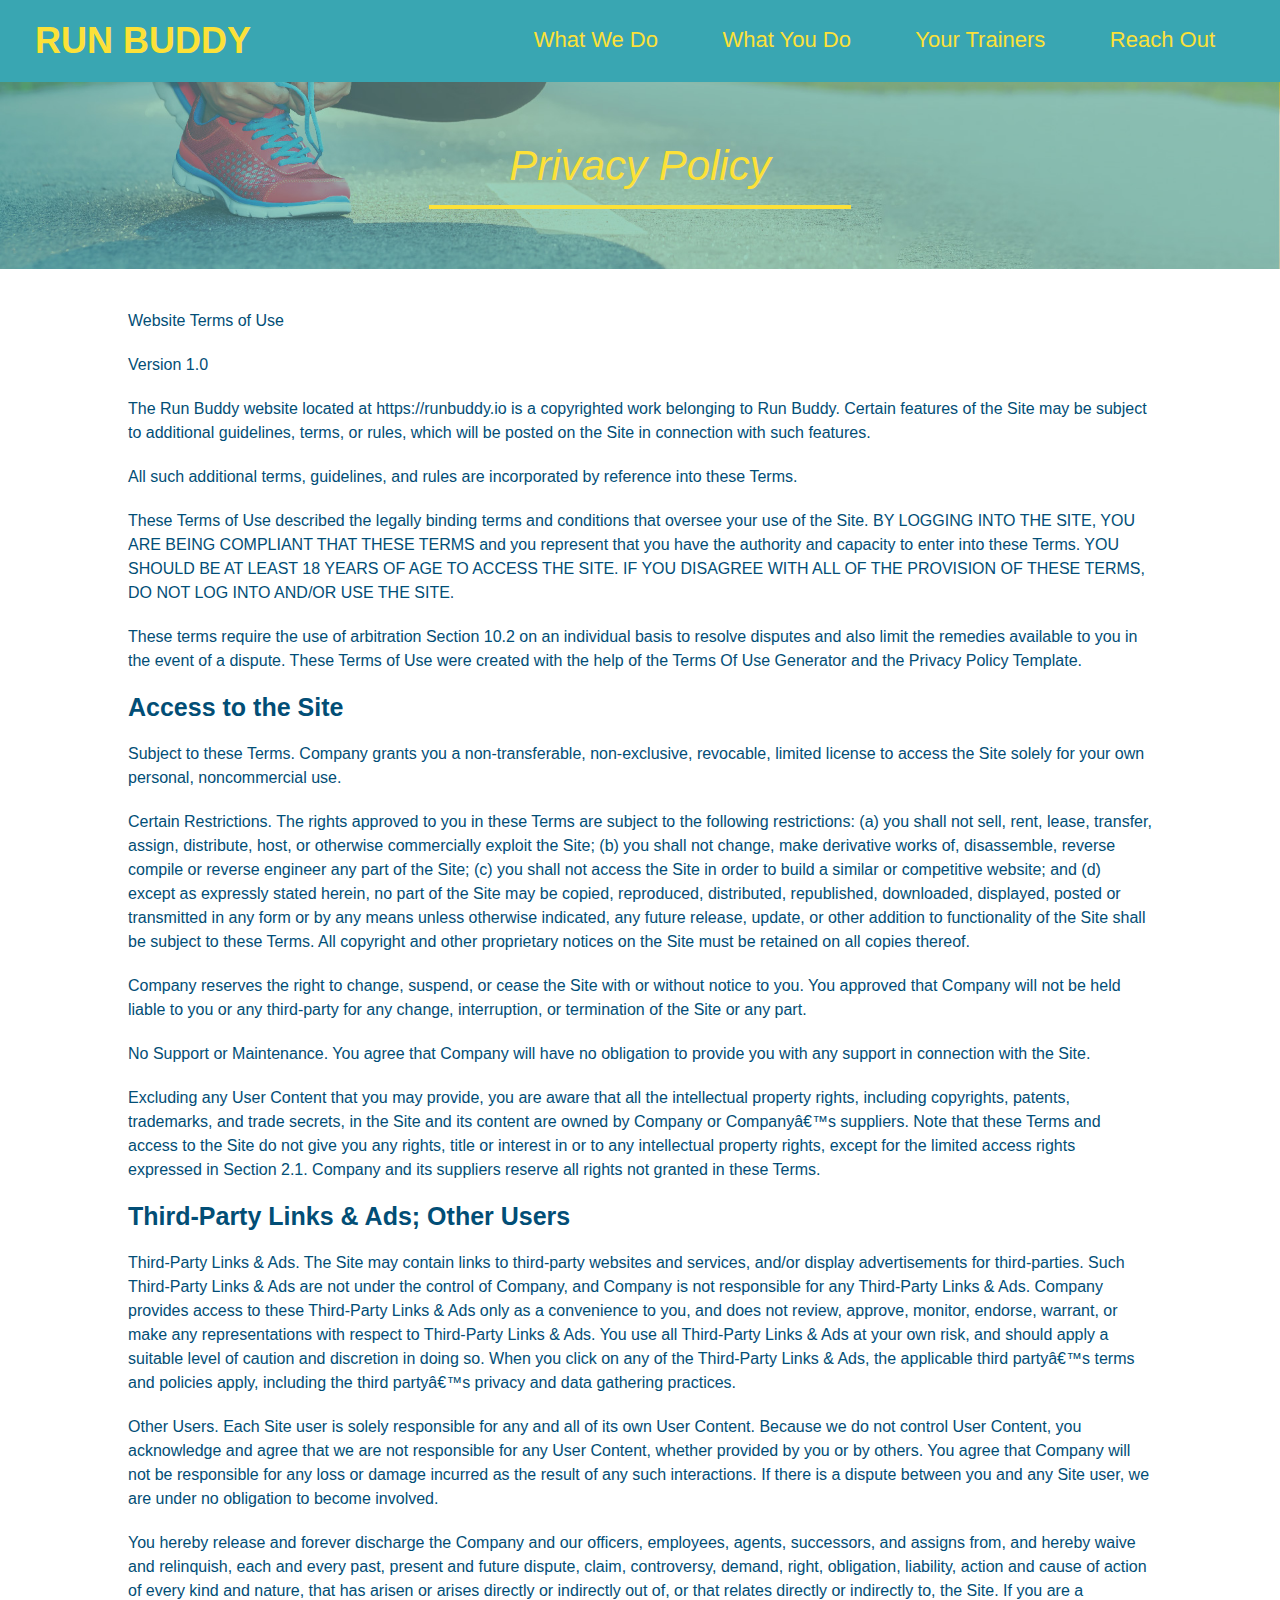
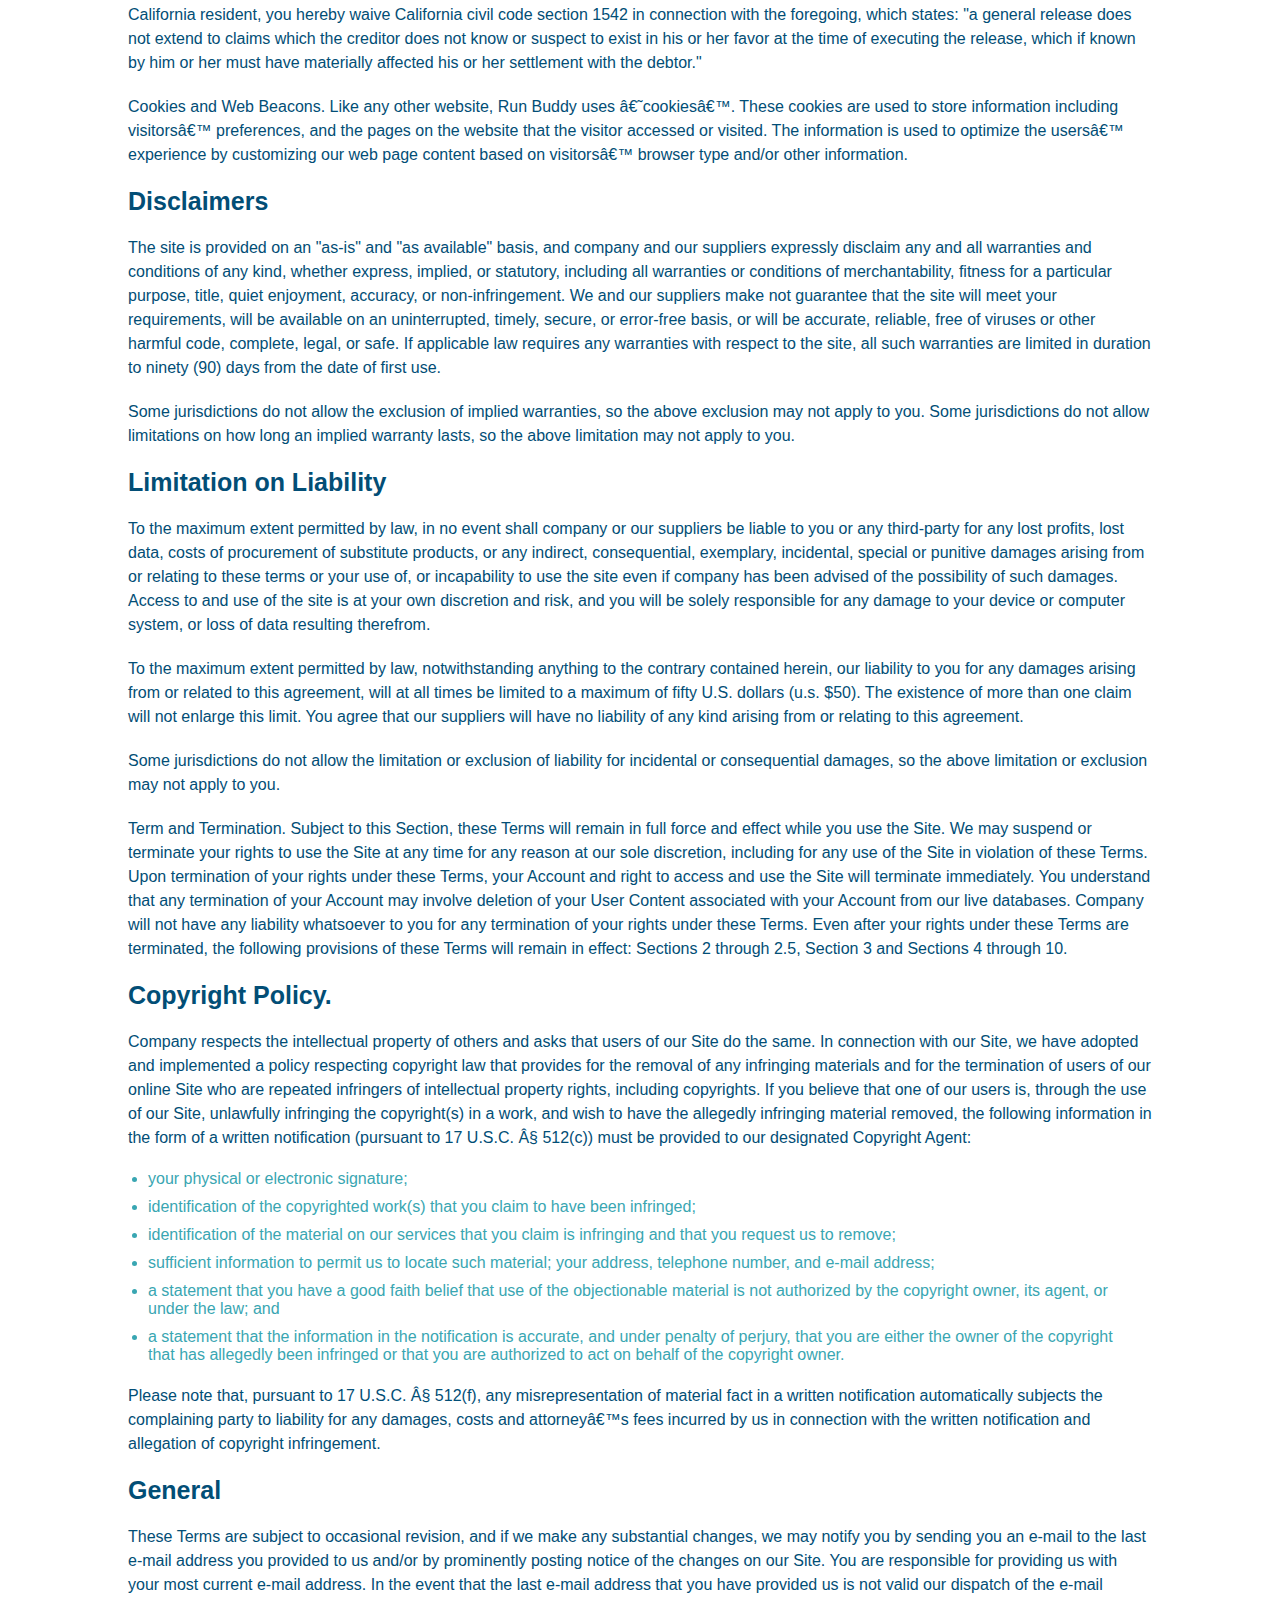
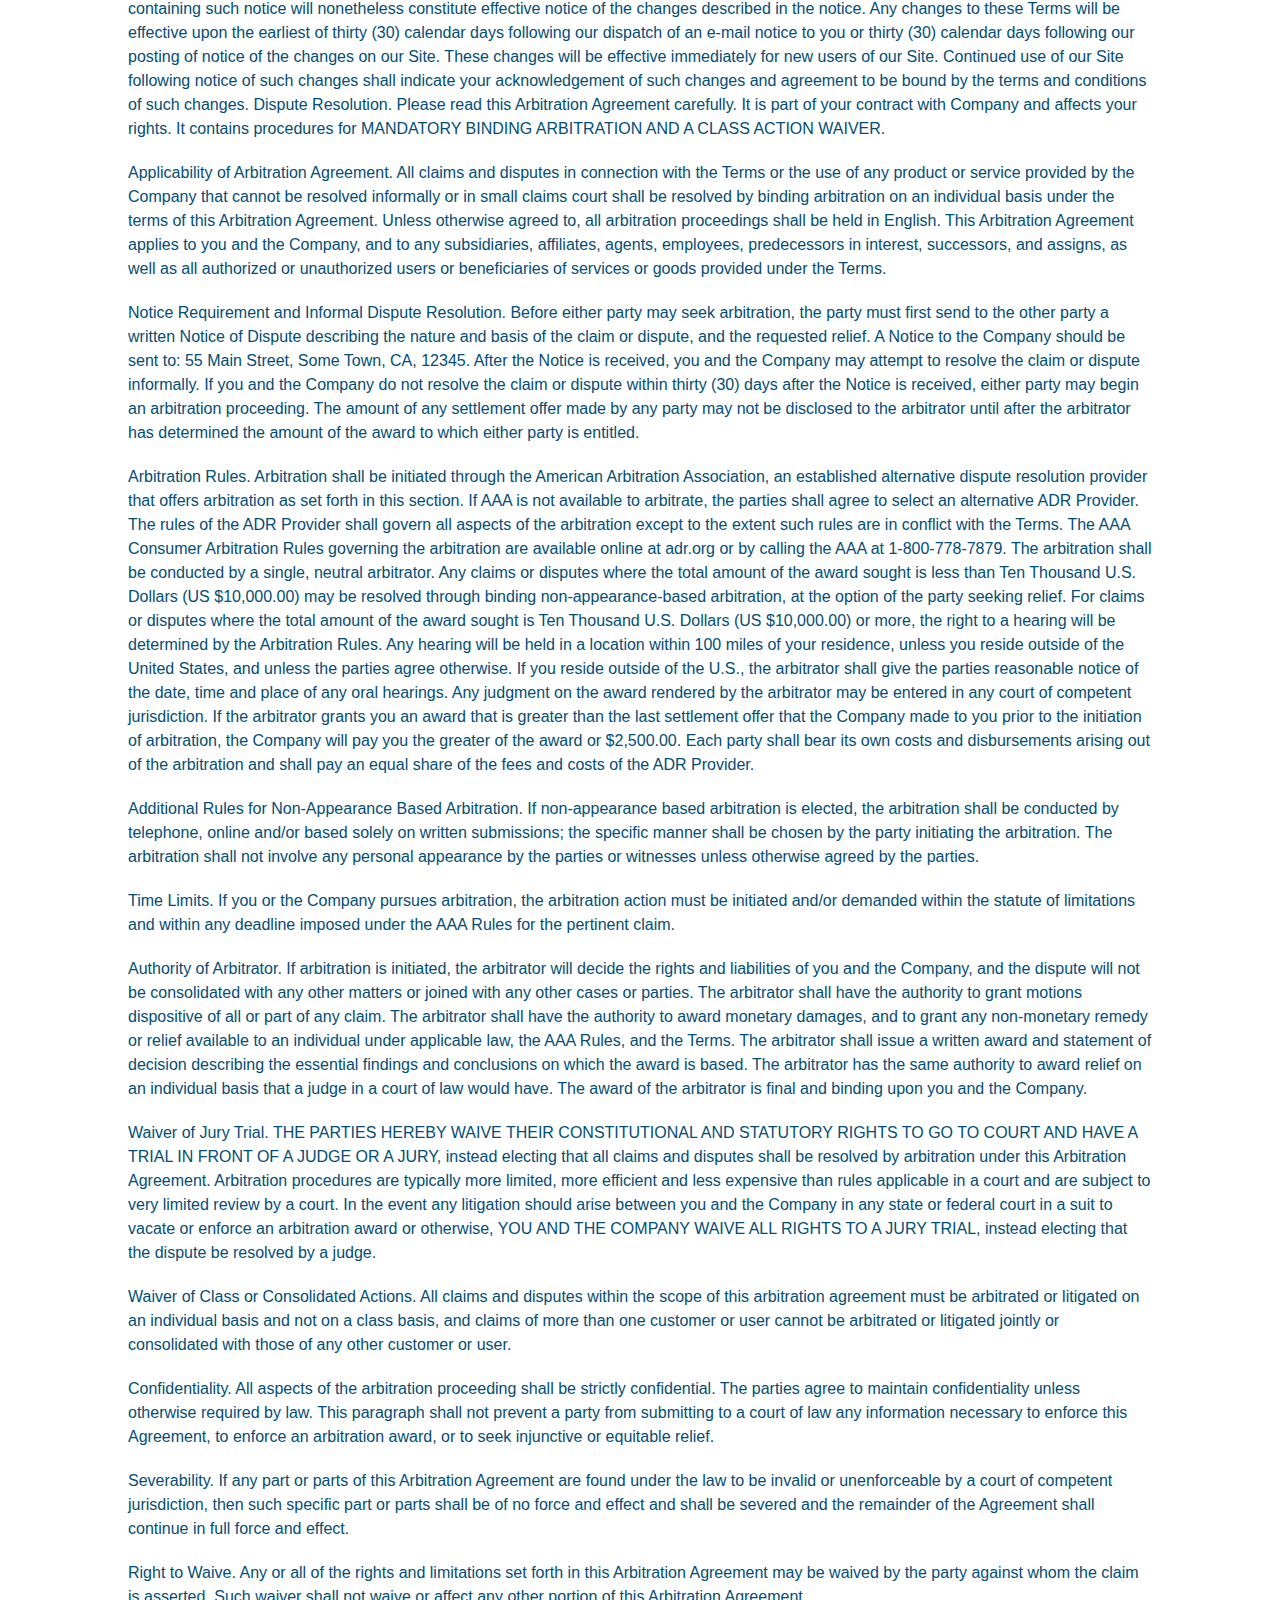
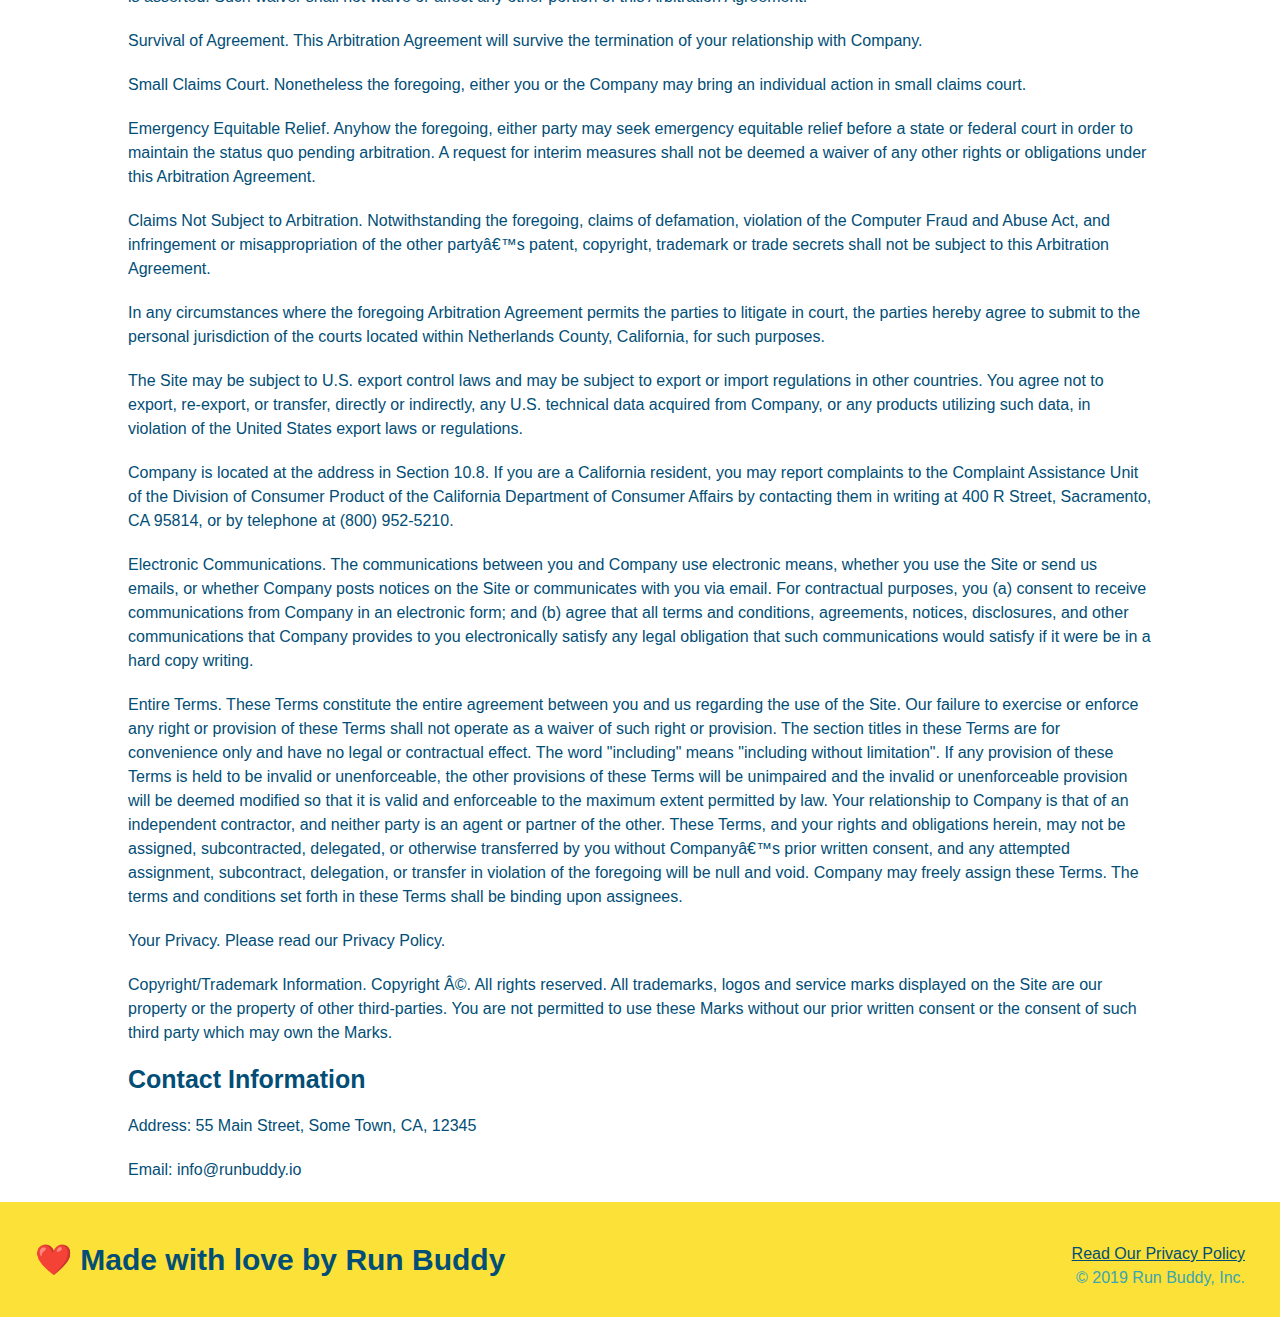
==== privacy-policy.html @ a07856a9 "brought in all run buddy files" ====
<!DOCTYPE html>
<html lang="en">
    <head>
        <meta charset="UTF-8" />
        <title>Privacy Policy - Run Buddy</title>
        <link rel="stylesheet" href="./assets/css/style.css" />
        <link rel="stylesheet" href="./assets/css/secondary-styles.css" />
    </head>
    <body>
        <header>
            <h1 style="color: blue; 
                 font size: 100px;">
                <a href="/">RUN BUDDY</a>
            </h1>
            <nav>
            <!-- Unordered list element -->
                <ul>
                    <!-- List item element -->
                    <li>
                        <!-- Anchor element -->
                        <a href="./index.html#what-we-do">What We Do</a>
                    </li>
                    <li>
                        <a href="./index.html#what-you-do">What You Do</a>
                    </li>
                    <li>
                        <a href="./index.html#your-trainers">Your Trainers</a>
                    </li>
                    <li>
                        <a href="./index.html#reach-out">Reach Out</a>
                    </li>
                </ul>
            </nav>
        </header>
        <section class="hero">
            <h2 class="page-title">
                Privacy Policy
            </h2>
        </section>
        <article class="secondary-content">
            <p>
                Website Terms of Use
              </p>
        
              <p>
                Version 1.0
              </p>
        
              <p>
                The Run Buddy website located at https://runbuddy.io is a copyrighted work belonging to Run Buddy. Certain
                features of the Site may be subject to additional guidelines, terms, or rules, which will be posted on the Site
                in connection with such features.
              </p>
        
              <p>
                All such additional terms, guidelines, and rules are incorporated by reference into these Terms.
              </p>
        
              <p>
                These Terms of Use described the legally binding terms and conditions that oversee your use of the Site. BY
                LOGGING INTO THE SITE, YOU ARE BEING COMPLIANT THAT THESE TERMS and you represent that you have the authority
                and capacity to enter into these Terms. YOU SHOULD BE AT LEAST 18 YEARS OF AGE TO ACCESS THE SITE. IF YOU
                DISAGREE WITH ALL OF THE PROVISION OF THESE TERMS, DO NOT LOG INTO AND/OR USE THE SITE.
              </p>
        
              <p>
                These terms require the use of arbitration Section 10.2 on an individual basis to resolve disputes and also
                limit the remedies available to you in the event of a dispute. These Terms of Use were created with the help of
                the Terms Of Use Generator and the Privacy Policy Template.
              </p>
        
              <h3>
                Access to the Site
              </h3>
        
              <p>
                Subject to these Terms. Company grants you a non-transferable, non-exclusive, revocable, limited license to
                access the Site solely for your own personal, noncommercial use.
              </p>
        
              <p>
                Certain Restrictions. The rights approved to you in these Terms are subject to the following restrictions: (a)
                you shall not sell, rent, lease, transfer, assign, distribute, host, or otherwise commercially exploit the Site;
                (b) you shall not change, make derivative works of, disassemble, reverse compile or reverse engineer any part of
                the Site; (c) you shall not access the Site in order to build a similar or competitive website; and (d) except
                as expressly stated herein, no part of the Site may be copied, reproduced, distributed, republished, downloaded,
                displayed, posted or transmitted in any form or by any means unless otherwise indicated, any future release,
                update, or other addition to functionality of the Site shall be subject to these Terms. All copyright and other
                proprietary notices on the Site must be retained on all copies thereof.
              </p>
        
              <p>
                Company reserves the right to change, suspend, or cease the Site with or without notice to you. You approved
                that Company will not be held liable to you or any third-party for any change, interruption, or termination of
                the Site or any part.
              </p>
        
              <p>
                No Support or Maintenance. You agree that Company will have no obligation to provide you with any support in
                connection with the Site.
              </p>
        
              <p>
                Excluding any User Content that you may provide, you are aware that all the intellectual property rights,
                including copyrights, patents, trademarks, and trade secrets, in the Site and its content are owned by Company
                or Companyâ€™s suppliers. Note that these Terms and access to the Site do not give you any rights, title or
                interest in or to any intellectual property rights, except for the limited access rights expressed in Section
                2.1. Company and its suppliers reserve all rights not granted in these Terms.
              </p>
        
              <h3>
                Third-Party Links & Ads; Other Users
              </h3>
        
              <p>
                Third-Party Links & Ads. The Site may contain links to third-party websites and services, and/or display
                advertisements for third-parties. Such Third-Party Links & Ads are not under the control of Company, and Company
                is not responsible for any Third-Party Links & Ads. Company provides access to these Third-Party Links & Ads
                only as a convenience to you, and does not review, approve, monitor, endorse, warrant, or make any
                representations with respect to Third-Party Links & Ads. You use all Third-Party Links & Ads at your own risk,
                and should apply a suitable level of caution and discretion in doing so. When you click on any of the
                Third-Party Links & Ads, the applicable third partyâ€™s terms and policies apply, including the third partyâ€™s
                privacy and data gathering practices.
              </p>
        
              <p>
                Other Users. Each Site user is solely responsible for any and all of its own User Content. Because we do not
                control User Content, you acknowledge and agree that we are not responsible for any User Content, whether
                provided by you or by others. You agree that Company will not be responsible for any loss or damage incurred as
                the result of any such interactions. If there is a dispute between you and any Site user, we are under no
                obligation to become involved.
              </p>
        
              <p>
                You hereby release and forever discharge the Company and our officers, employees, agents, successors, and
                assigns from, and hereby waive and relinquish, each and every past, present and future dispute, claim,
                controversy, demand, right, obligation, liability, action and cause of action of every kind and nature, that has
                arisen or arises directly or indirectly out of, or that relates directly or indirectly to, the Site. If you are
                a California resident, you hereby waive California civil code section 1542 in connection with the foregoing,
                which states: "a general release does not extend to claims which the creditor does not know or suspect to exist
                in his or her favor at the time of executing the release, which if known by him or her must have materially
                affected his or her settlement with the debtor."
              </p>
        
              <p>
                Cookies and Web Beacons. Like any other website, Run Buddy uses â€˜cookiesâ€™. These cookies are used to store
                information including visitorsâ€™ preferences, and the pages on the website that the visitor accessed or visited.
                The information is used to optimize the usersâ€™ experience by customizing our web page content based on visitorsâ€™
                browser type and/or other information.
              </p>
        
              <h3>
                Disclaimers
              </h3>
        
              <p>
                The site is provided on an "as-is" and "as available" basis, and company and our suppliers expressly disclaim
                any and all warranties and conditions of any kind, whether express, implied, or statutory, including all
                warranties or conditions of merchantability, fitness for a particular purpose, title, quiet enjoyment, accuracy,
                or non-infringement. We and our suppliers make not guarantee that the site will meet your requirements, will be
                available on an uninterrupted, timely, secure, or error-free basis, or will be accurate, reliable, free of
                viruses or other harmful code, complete, legal, or safe. If applicable law requires any warranties with respect
                to the site, all such warranties are limited in duration to ninety (90) days from the date of first use.
              </p>
        
              <p>
                Some jurisdictions do not allow the exclusion of implied warranties, so the above exclusion may not apply to
                you. Some jurisdictions do not allow limitations on how long an implied warranty lasts, so the above limitation
                may not apply to you.
              </p>
        
              <h3>
                Limitation on Liability
              </h3>
        
              <p>
                To the maximum extent permitted by law, in no event shall company or our suppliers be liable to you or any
                third-party for any lost profits, lost data, costs of procurement of substitute products, or any indirect,
                consequential, exemplary, incidental, special or punitive damages arising from or relating to these terms or
                your use of, or incapability to use the site even if company has been advised of the possibility of such
                damages. Access to and use of the site is at your own discretion and risk, and you will be solely responsible
                for any damage to your device or computer system, or loss of data resulting therefrom.
              </p>
        
              <p>
                To the maximum extent permitted by law, notwithstanding anything to the contrary contained herein, our liability
                to you for any damages arising from or related to this agreement, will at all times be limited to a maximum of
                fifty U.S. dollars (u.s. $50). The existence of more than one claim will not enlarge this limit. You agree that
                our suppliers will have no liability of any kind arising from or relating to this agreement.
              </p>
        
              <p>
                Some jurisdictions do not allow the limitation or exclusion of liability for incidental or consequential
                damages, so the above limitation or exclusion may not apply to you.
              </p>
        
              <p>
                Term and Termination. Subject to this Section, these Terms will remain in full force and effect while you use
                the Site. We may suspend or terminate your rights to use the Site at any time for any reason at our sole
                discretion, including for any use of the Site in violation of these Terms. Upon termination of your rights under
                these Terms, your Account and right to access and use the Site will terminate immediately. You understand that
                any termination of your Account may involve deletion of your User Content associated with your Account from our
                live databases. Company will not have any liability whatsoever to you for any termination of your rights under
                these Terms. Even after your rights under these Terms are terminated, the following provisions of these Terms
                will remain in effect: Sections 2 through 2.5, Section 3 and Sections 4 through 10.
              </p>
        
              <h3>
                Copyright Policy.
              </h3>
        
              <p>
                Company respects the intellectual property of others and asks that users of our Site do the same. In connection
                with our Site, we have adopted and implemented a policy respecting copyright law that provides for the removal
                of any infringing materials and for the termination of users of our online Site who are repeated infringers of
                intellectual property rights, including copyrights. If you believe that one of our users is, through the use of
                our Site, unlawfully infringing the copyright(s) in a work, and wish to have the allegedly infringing material
                removed, the following information in the form of a written notification (pursuant to 17 U.S.C. Â§ 512(c)) must
                be provided to our designated Copyright Agent:
              </p>
        
              <ul>
                <li>
                  your physical or electronic signature;
                </li>
                <li>
                  identification of the copyrighted work(s) that you claim to have been infringed;
                </li>
                <li>
                  identification of the material on our services that you claim is infringing and that you request us to remove;
                </li>
                <li>
                  sufficient information to permit us to locate such material; your address, telephone number, and e-mail
                  address;
                </li>
                <li>
                  a statement that you have a good faith belief that use of the objectionable material is not authorized by the
                  copyright owner, its agent, or under the law; and
                </li>
                <li>
                  a statement that the information in the notification is accurate, and under penalty of perjury, that you are
                  either the owner of the copyright that has allegedly been infringed or that you are authorized to act on
                  behalf of the copyright owner.
                </li>
              </ul>
        
              <p>
                Please note that, pursuant to 17 U.S.C. Â§ 512(f), any misrepresentation of material fact in a written
                notification automatically subjects the complaining party to liability for any damages, costs and attorneyâ€™s
                fees incurred by us in connection with the written notification and allegation of copyright infringement.
              </p>
        
              <h3>
                General
              </h3>
        
              <p>
                These Terms are subject to occasional revision, and if we make any substantial changes, we may notify you by
                sending you an e-mail to the last e-mail address you provided to us and/or by prominently posting notice of the
                changes on our Site. You are responsible for providing us with your most current e-mail address. In the event
                that the last e-mail address that you have provided us is not valid our dispatch of the e-mail containing such
                notice will nonetheless constitute effective notice of the changes described in the notice. Any changes to these
                Terms will be effective upon the earliest of thirty (30) calendar days following our dispatch of an e-mail
                notice to you or thirty (30) calendar days following our posting of notice of the changes on our Site. These
                changes will be effective immediately for new users of our Site. Continued use of our Site following notice of
                such changes shall indicate your acknowledgement of such changes and agreement to be bound by the terms and
                conditions of such changes. Dispute Resolution. Please read this Arbitration Agreement carefully. It is part of
                your contract with Company and affects your rights. It contains procedures for MANDATORY BINDING ARBITRATION AND
                A CLASS ACTION WAIVER.
              </p>
        
              <p>
                Applicability of Arbitration Agreement. All claims and disputes in connection with the Terms or the use of any
                product or service provided by the Company that cannot be resolved informally or in small claims court shall be
                resolved by binding arbitration on an individual basis under the terms of this Arbitration Agreement. Unless
                otherwise agreed to, all arbitration proceedings shall be held in English. This Arbitration Agreement applies to
                you and the Company, and to any subsidiaries, affiliates, agents, employees, predecessors in interest,
                successors, and assigns, as well as all authorized or unauthorized users or beneficiaries of services or goods
                provided under the Terms.
              </p>
        
              <p>
                Notice Requirement and Informal Dispute Resolution. Before either party may seek arbitration, the party must
                first send to the other party a written Notice of Dispute describing the nature and basis of the claim or
                dispute, and the requested relief. A Notice to the Company should be sent to: 55 Main Street, Some Town, CA,
                12345. After the Notice is received, you and the Company may attempt to resolve the claim or dispute informally.
                If you and the Company do not resolve the claim or dispute within thirty (30) days after the Notice is received,
                either party may begin an arbitration proceeding. The amount of any settlement offer made by any party may not
                be disclosed to the arbitrator until after the arbitrator has determined the amount of the award to which either
                party is entitled.
              </p>
        
              <p>
                Arbitration Rules. Arbitration shall be initiated through the American Arbitration Association, an established
                alternative dispute resolution provider that offers arbitration as set forth in this section. If AAA is not
                available to arbitrate, the parties shall agree to select an alternative ADR Provider. The rules of the ADR
                Provider shall govern all aspects of the arbitration except to the extent such rules are in conflict with the
                Terms. The AAA Consumer Arbitration Rules governing the arbitration are available online at adr.org or by
                calling the AAA at 1-800-778-7879. The arbitration shall be conducted by a single, neutral arbitrator. Any
                claims or disputes where the total amount of the award sought is less than Ten Thousand U.S. Dollars (US
                $10,000.00) may be resolved through binding non-appearance-based arbitration, at the option of the party seeking
                relief. For claims or disputes where the total amount of the award sought is Ten Thousand U.S. Dollars (US
                $10,000.00) or more, the right to a hearing will be determined by the Arbitration Rules. Any hearing will be
                held in a location within 100 miles of your residence, unless you reside outside of the United States, and
                unless the parties agree otherwise. If you reside outside of the U.S., the arbitrator shall give the parties
                reasonable notice of the date, time and place of any oral hearings. Any judgment on the award rendered by the
                arbitrator may be entered in any court of competent jurisdiction. If the arbitrator grants you an award that is
                greater than the last settlement offer that the Company made to you prior to the initiation of arbitration, the
                Company will pay you the greater of the award or $2,500.00. Each party shall bear its own costs and
                disbursements arising out of the arbitration and shall pay an equal share of the fees and costs of the ADR
                Provider.
              </p>
        
              <p>
                Additional Rules for Non-Appearance Based Arbitration. If non-appearance based arbitration is elected, the
                arbitration shall be conducted by telephone, online and/or based solely on written submissions; the specific
                manner shall be chosen by the party initiating the arbitration. The arbitration shall not involve any personal
                appearance by the parties or witnesses unless otherwise agreed by the parties.
              </p>
        
              <p>
                Time Limits. If you or the Company pursues arbitration, the arbitration action must be initiated and/or demanded
                within the statute of limitations and within any deadline imposed under the AAA Rules for the pertinent claim.
              </p>
        
              <p>
                Authority of Arbitrator. If arbitration is initiated, the arbitrator will decide the rights and liabilities of
                you and the Company, and the dispute will not be consolidated with any other matters or joined with any other
                cases or parties. The arbitrator shall have the authority to grant motions dispositive of all or part of any
                claim. The arbitrator shall have the authority to award monetary damages, and to grant any non-monetary remedy
                or relief available to an individual under applicable law, the AAA Rules, and the Terms. The arbitrator shall
                issue a written award and statement of decision describing the essential findings and conclusions on which the
                award is based. The arbitrator has the same authority to award relief on an individual basis that a judge in a
                court of law would have. The award of the arbitrator is final and binding upon you and the Company.
              </p>
        
              <p>
                Waiver of Jury Trial. THE PARTIES HEREBY WAIVE THEIR CONSTITUTIONAL AND STATUTORY RIGHTS TO GO TO COURT AND HAVE
                A TRIAL IN FRONT OF A JUDGE OR A JURY, instead electing that all claims and disputes shall be resolved by
                arbitration under this Arbitration Agreement. Arbitration procedures are typically more limited, more efficient
                and less expensive than rules applicable in a court and are subject to very limited review by a court. In the
                event any litigation should arise between you and the Company in any state or federal court in a suit to vacate
                or enforce an arbitration award or otherwise, YOU AND THE COMPANY WAIVE ALL RIGHTS TO A JURY TRIAL, instead
                electing that the dispute be resolved by a judge.
              </p>
        
              <p>
                Waiver of Class or Consolidated Actions. All claims and disputes within the scope of this arbitration agreement
                must be arbitrated or litigated on an individual basis and not on a class basis, and claims of more than one
                customer or user cannot be arbitrated or litigated jointly or consolidated with those of any other customer or
                user.
              </p>
        
              <p>
                Confidentiality. All aspects of the arbitration proceeding shall be strictly confidential. The parties agree to
                maintain confidentiality unless otherwise required by law. This paragraph shall not prevent a party from
                submitting to a court of law any information necessary to enforce this Agreement, to enforce an arbitration
                award, or to seek injunctive or equitable relief.
              </p>
        
              <p>
                Severability. If any part or parts of this Arbitration Agreement are found under the law to be invalid or
                unenforceable by a court of competent jurisdiction, then such specific part or parts shall be of no force and
                effect and shall be severed and the remainder of the Agreement shall continue in full force and effect.
              </p>
        
              <p>
                Right to Waive. Any or all of the rights and limitations set forth in this Arbitration Agreement may be waived
                by the party against whom the claim is asserted. Such waiver shall not waive or affect any other portion of this
                Arbitration Agreement.
              </p>
        
              <p>
                Survival of Agreement. This Arbitration Agreement will survive the termination of your relationship with
                Company.
              </p>
        
              <p>
                Small Claims Court. Nonetheless the foregoing, either you or the Company may bring an individual action in small
                claims court.
              </p>
        
              <p>
                Emergency Equitable Relief. Anyhow the foregoing, either party may seek emergency equitable relief before a
                state or federal court in order to maintain the status quo pending arbitration. A request for interim measures
                shall not be deemed a waiver of any other rights or obligations under this Arbitration Agreement.
              </p>
        
              <p>
                Claims Not Subject to Arbitration. Notwithstanding the foregoing, claims of defamation, violation of the
                Computer Fraud and Abuse Act, and infringement or misappropriation of the other partyâ€™s patent, copyright,
                trademark or trade secrets shall not be subject to this Arbitration Agreement.
              </p>
        
              <p>
                In any circumstances where the foregoing Arbitration Agreement permits the parties to litigate in court, the
                parties hereby agree to submit to the personal jurisdiction of the courts located within Netherlands County,
                California, for such purposes.
              </p>
        
              <p>
                The Site may be subject to U.S. export control laws and may be subject to export or import regulations in other
                countries. You agree not to export, re-export, or transfer, directly or indirectly, any U.S. technical data
                acquired from Company, or any products utilizing such data, in violation of the United States export laws or
                regulations.
              </p>
        
              <p>
                Company is located at the address in Section 10.8. If you are a California resident, you may report complaints
                to the Complaint Assistance Unit of the Division of Consumer Product of the California Department of Consumer
                Affairs by contacting them in writing at 400 R Street, Sacramento, CA 95814, or by telephone at (800) 952-5210.
              </p>
        
              <p>
                Electronic Communications. The communications between you and Company use electronic means, whether you use the
                Site or send us emails, or whether Company posts notices on the Site or communicates with you via email. For
                contractual purposes, you (a) consent to receive communications from Company in an electronic form; and (b)
                agree that all terms and conditions, agreements, notices, disclosures, and other communications that Company
                provides to you electronically satisfy any legal obligation that such communications would satisfy if it were be
                in a hard copy writing.
              </p>
        
              <p>
                Entire Terms. These Terms constitute the entire agreement between you and us regarding the use of the Site. Our
                failure to exercise or enforce any right or provision of these Terms shall not operate as a waiver of such right
                or provision. The section titles in these Terms are for convenience only and have no legal or contractual
                effect. The word "including" means "including without limitation". If any provision of these Terms is held to be
                invalid or unenforceable, the other provisions of these Terms will be unimpaired and the invalid or
                unenforceable provision will be deemed modified so that it is valid and enforceable to the maximum extent
                permitted by law. Your relationship to Company is that of an independent contractor, and neither party is an
                agent or partner of the other. These Terms, and your rights and obligations herein, may not be assigned,
                subcontracted, delegated, or otherwise transferred by you without Companyâ€™s prior written consent, and any
                attempted assignment, subcontract, delegation, or transfer in violation of the foregoing will be null and void.
                Company may freely assign these Terms. The terms and conditions set forth in these Terms shall be binding upon
                assignees.
              </p>
        
              <p>
                Your Privacy. Please read our Privacy Policy.
              </p>
        
              <p>
                Copyright/Trademark Information. Copyright Â©. All rights reserved. All trademarks, logos and service marks
                displayed on the Site are our property or the property of other third-parties. You are not permitted to use
                these Marks without our prior written consent or the consent of such third party which may own the Marks.
              </p>
        
              <h3>
                Contact Information
              </h3>
        
              <p>
                Address: 55 Main Street, Some Town, CA, 12345
              </p>
        
              <p>
                Email: info@runbuddy.io
              </p>
        </article>
        <footer>
            <h2>❤️ Made with love by Run Buddy</h2>
            <div>
                <a href="#">Read Our Privacy Policy</a><br />
                &copy; 2019 Run Buddy, Inc.
            </div>
        </footer>
    </body>
</html>
---- assets/css/style.css ----
* {margin: 0;
   padding: 0;
   box-sizing: border-box}
body {/* more on this crazy alphanumerical value in a minute! */
      color: #39a6b2;
      font-family: Helvetica, Arial, sans-serif}

      /* apply styles to <header> */
      header {padding: 20px 35px;
              background-color: #39a6b2}
      header h1 {font-weight: bold;
                 font-size: 36px;
                 color: #fce138;
                 margin: 0;
                 display: inline}
      header a {text-decoration: none;
                color: #fce138}
      header nav {float: right;
                  margin: 7px 0}
      header nav ul li {display: inline}
      header nav ul li a {margin: 0 30px;
                          font-weight: lighter;
                          font-size: 22px}
      footer {background: #fce138;
              width: 100%;
              padding: 40px 35px}
      footer h2 {display: inline;
                 color: #024e76;
                 font-size: 30px;
                 margin: 0}
      footer div {float: right;
                  line-height: 1.5;
                  text-align: right}
      footer a {color: #024e76}
      section {padding: 60px;}
      /* Hero Style Start */
      .hero {background-image: url("../images/hero-bg.jpeg");
             height: 600px;
             background-size: cover;
             background-position: center;
             position: relative}
      .hero-form {background-color: #fce138;
                  padding: 20px;
                  width: 500px;
                  color: #024e76;
                  border-style: solid;
                  border-width: 3px;
                  border-color: #024e76;
                  position: absolute;
                  bottom: 120px;
                  right: 140px}
      header h3 {font-size: 24px;
                 margin: 0}
      .hero form p {margin: 5px 0 15px 0;}
      .form-input {border: 1px solid #024e76;
                   display: block;
                   padding: 7px 15px;
                   font-size: 16px;
                   color: #024e76;
                   width: 100%;
                   margin-bottom: 15px}
      .hero-form label {margin: 0 5px;}
      .hero-form button {color: #fce138;
                         background-color: #024e76;
                         border: none;
                         padding: 10px 20px;
                         font-size: 16px;}
      /* Hero Styles End */
      .intro {text-align: center;}
      .intro p {line-height: 1.7;
                color: #39a6b2;
                width: 80%;
                font-size: 20px;
        /* add this alongside your other declaration */
                margin: 0 auto;}
      .steps {text-align: center;
              background: #fce138;}
      .section-title {font-size: 55px;
                      color: #024e76;
                      margin-bottom: 35px;
                      padding: 0 100px 20px 100px;
                      display: inline-block;
                      border-bottom: 3px solid;}
      .primary-border {border-color: #fce138;}
      .secondary-border {border-color: #39a6b2}
      .steps div {margin-bottom: 80px;}
      .steps img {width: 15%;
                  margin: 10px 0;}
      .steps h3
              {color:#024e76;
               font-size: 46px;
               margin-top: 10px;}
      .steps p 
        {color: #39a6b2;
        font-size: 23px;}
      .steps span 
        {font-size: 38px;}
      .trainers {
              text-align: center;
      }
      .trainer {
        width: 900px;
        margin: 0 auto 30px auto;
        background: #024e76;
        color: #fce138;
        overflow: auto;
      }
      .trainer img {
        width: 35%;
        float: left;
      }
      .trainer-bio {
        padding: 35px;
        float: left;
        width: 65%;
      }
      .text-left {
        text-align: left;
      }
      .text-right {
        text-align: right;
      }
      .trainer-bio h3 {
        font-size: 32px;
        margin-bottom: 8px;
      }
      .trainer-bio h4 {
        font-weight: lighter;
        font-size: 26px;
        margin-bottom: 25px;
      }
      .trainer-bio p {
        font-size: 17px;
        line-height: 1.3;
      }
      /* REACH OUT STYLES START */
      .contact {
        text-align: center;
        background: #024e76;
      }
      .contact h2 {
        color: #fce138;
      }
      .contact-info iframe {
        width: 400px;
        height: 400px;
      }
      .contact-info div {
        width: 410px;
        display: inline-block;
        vertical-align: top;
        text-align: left;
        margin: 30px 0 0 60px;
        color: white;
      }
      .contact-info h3 {
        color: #fce138;
        font-size: 32px;
      }
      .contact-info p, .contact-info address{
        margin: 20px 0;
        line-height: 1.5;
        font-size: 20px;
        font-style: normal;
      }
      .contact-info a {
        color: #fce138;
      }
      /* REACH OUT STYLES END */
---- assets/css/secondary-styles.css ----
.hero {
    background-position: bottom;
    height: auto;
    text-align: center;
    margin-bottom: 40px;
}
.page-title {
    color: #fce138;
    display: inline-block;
    border-bottom: 4px solid #fce138;
    padding: 0 80px 15px 80px;
    font-weight: normal;
    font-size: 42px;
    font-style: italic;
}
.secondary-content {
    width: 80%;
    margin: 0 auto;
    color: #024e76;
}
.secondary-content h3 {
    font-size: 25px;
    margin: 20px 0;
}
.secondary-content p {
    font-size: 16px;
    line-height: 1.5;
    margin: 20px 0;
}
.secondary-content ul {
    margin: 15px 20px;
}
.secondary-content li {
    color: #39a6b2;
    margin: 10px 0;
}
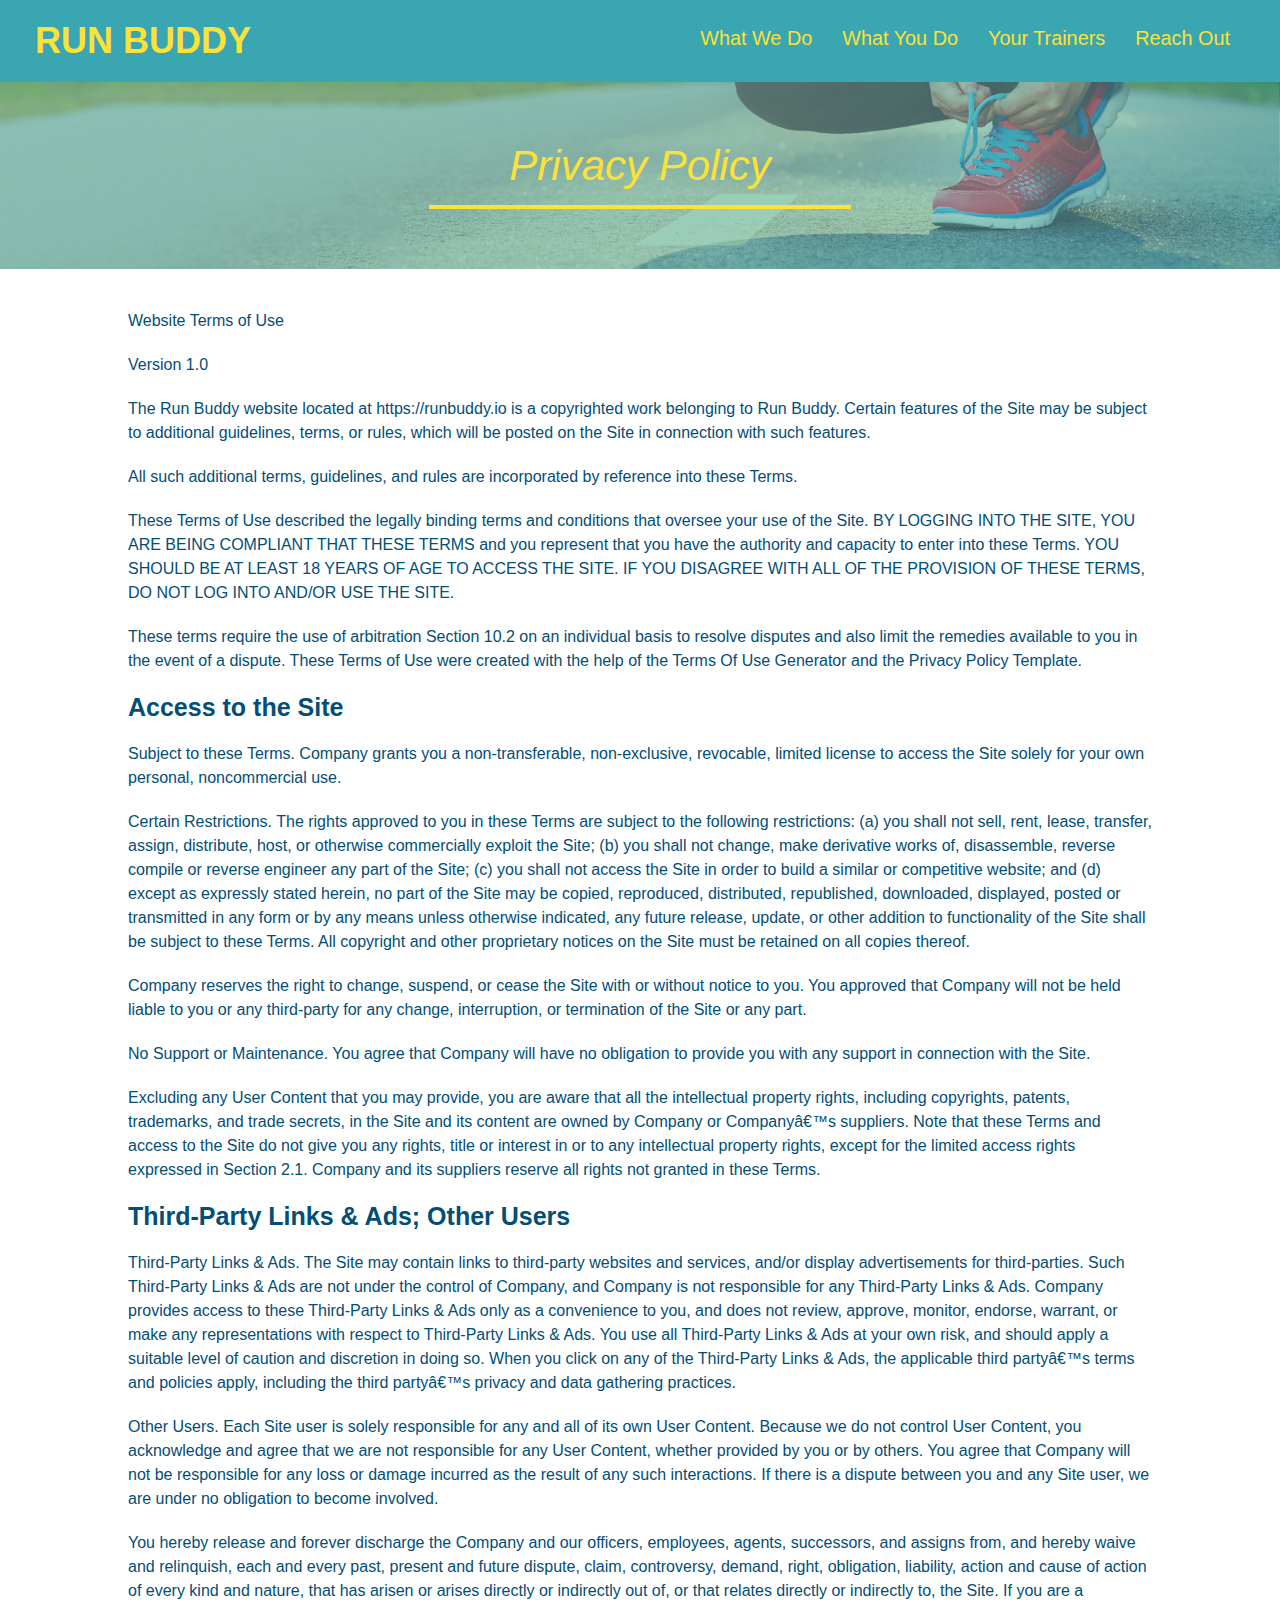
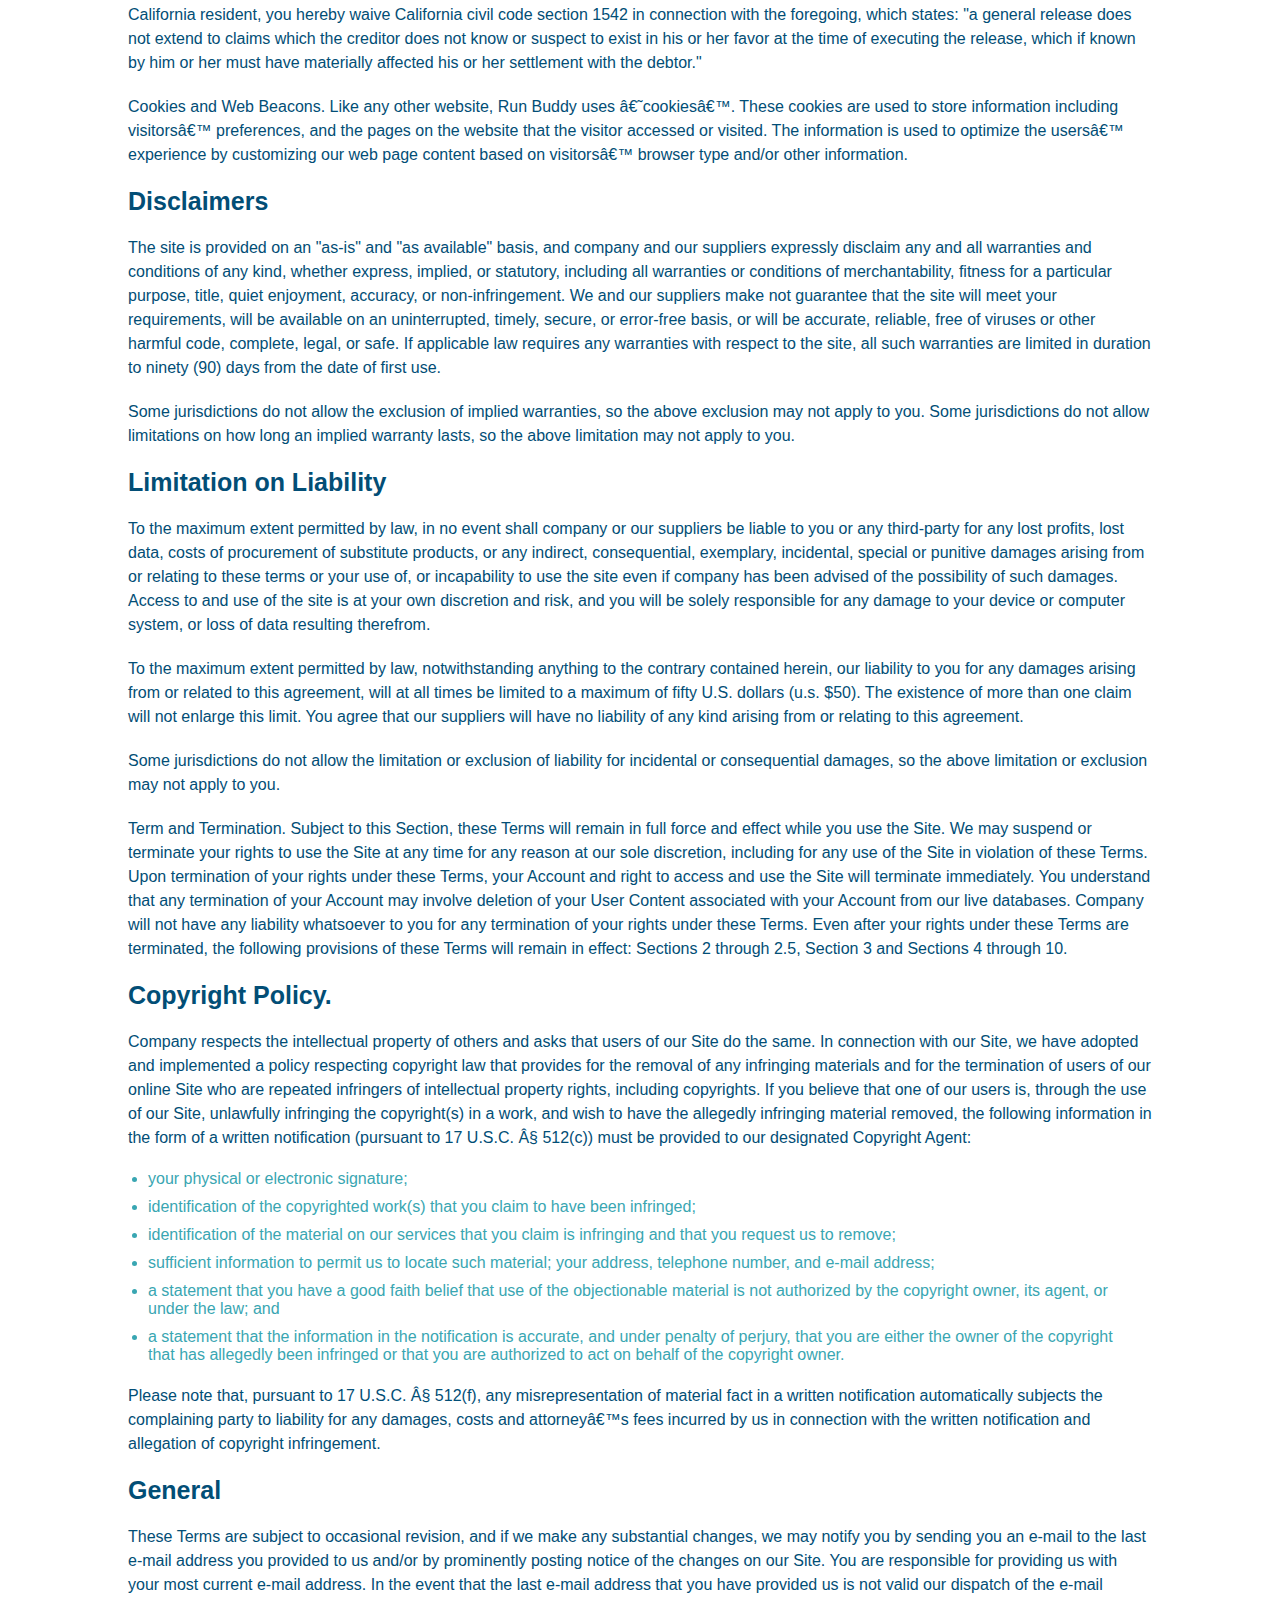
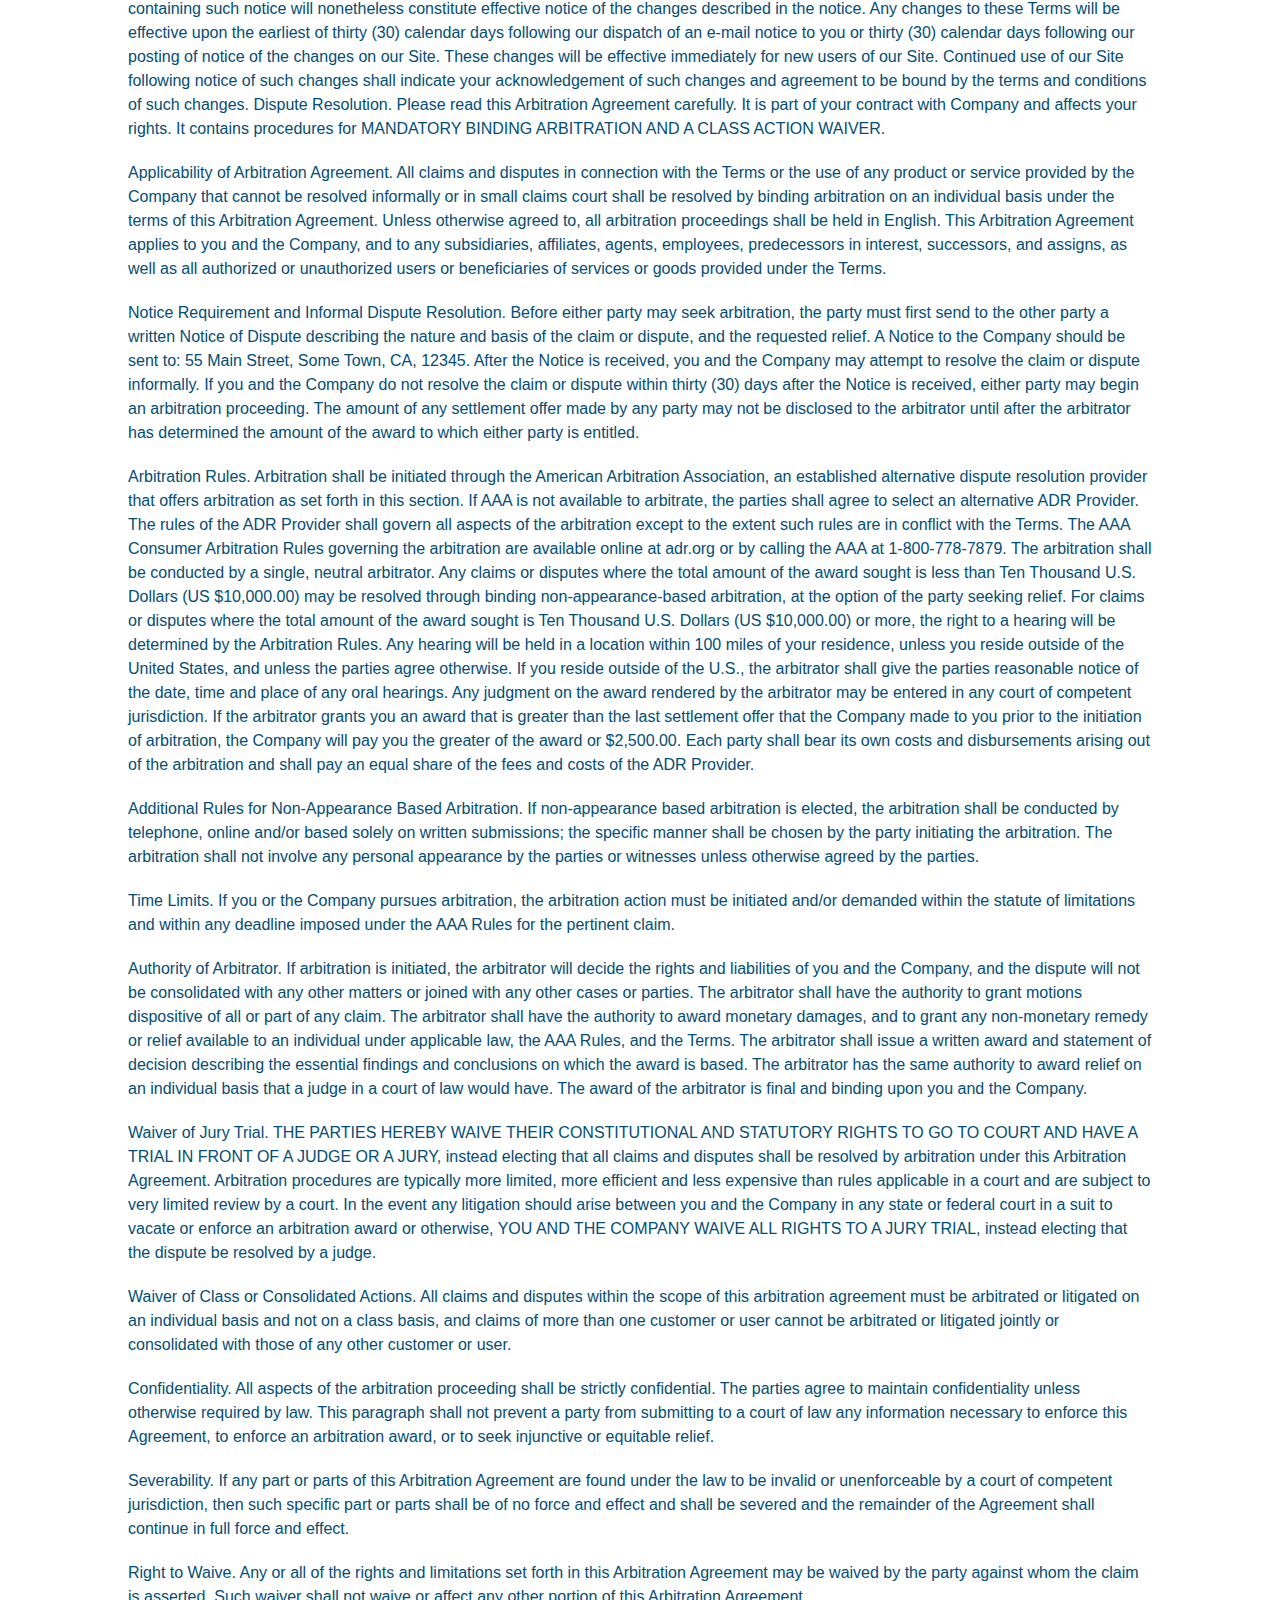
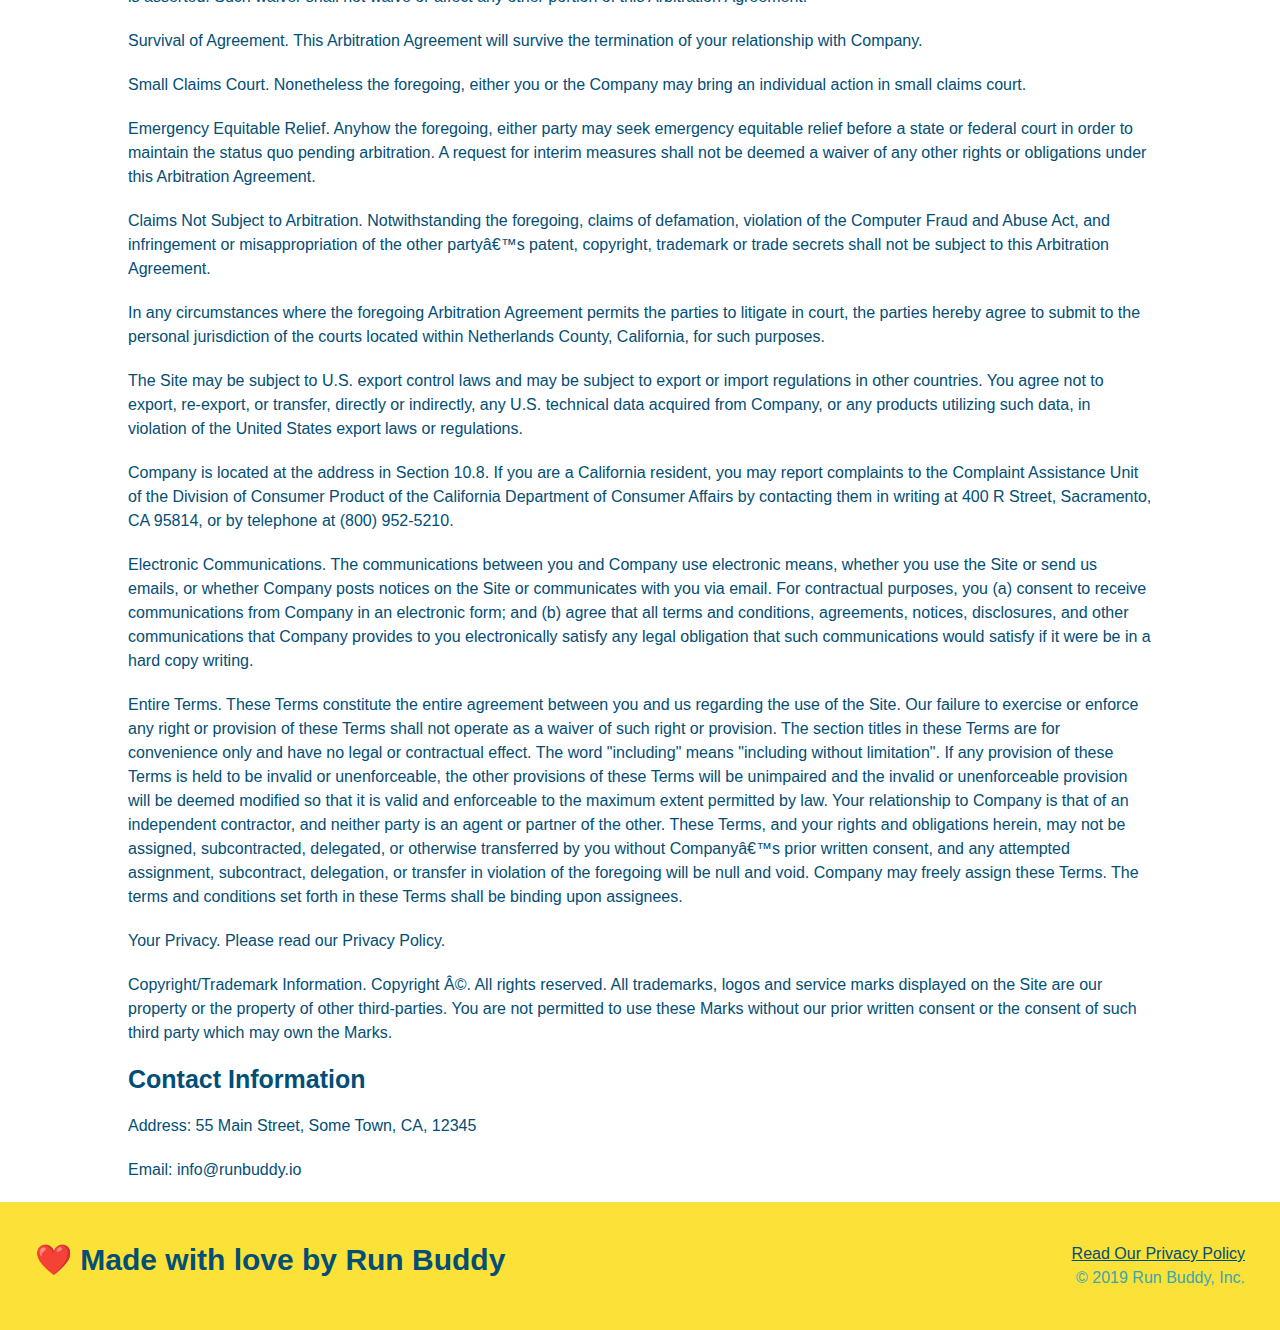
==== commit deb5afb6: "added metas CSS notes and some media queries" ====
--- a/privacy-policy.html
+++ b/privacy-policy.html
@@ -2,6 +2,7 @@
 <html lang="en">
     <head>
         <meta charset="UTF-8" />
+        <meta name="viewport" content="width=device-width, initial-scale=1.0" />
         <title>Privacy Policy - Run Buddy</title>
         <link rel="stylesheet" href="./assets/css/style.css" />
         <link rel="stylesheet" href="./assets/css/secondary-styles.css" />
--- a/assets/css/style.css
+++ b/assets/css/style.css
@@ -6,49 +6,79 @@
       font-family: Helvetica, Arial, sans-serif}
 
       /* apply styles to <header> */
-      header {padding: 20px 35px;
-              background-color: #39a6b2}
-      header h1 {font-weight: bold;
-                 font-size: 36px;
-                 color: #fce138;
-                 margin: 0;
-                 display: inline}
+      header {
+        padding: 20px 35px;
+        background-color: #39a6b2;
+        display: flex;
+        justify-content: space-between;
+        flex-wrap: wrap;
+      }
+      header h1 {
+        font-weight: bold;
+        font-size: 36px;
+        color: #fce138;
+        margin: 0;
+      }
+
       header a {text-decoration: none;
                 color: #fce138}
-      header nav {float: right;
-                  margin: 7px 0}
-      header nav ul li {display: inline}
-      header nav ul li a {margin: 0 30px;
-                          font-weight: lighter;
-                          font-size: 22px}
-      footer {background: #fce138;
-              width: 100%;
-              padding: 40px 35px}
-      footer h2 {display: inline;
+      header nav {
+        margin: 7px 0;
+      }
+      header nav ul {
+        display: flex;
+        flex-wrap: wrap;
+        justify-content: space-between;
+        align-items: center;
+        list-style: none;
+      }
+      header nav ul li a {
+        padding: 10px 15px;
+        font-weight: lighter;
+        font-size: 1.55vw;
+      }
+      footer {
+        background: #fce138;
+        width: 100%;
+        padding: 40px 35px;
+        display: flex;
+        justify-content: space-between;
+        flex-wrap: wrap;
+      }
+      footer h2 {
                  color: #024e76;
                  font-size: 30px;
                  margin: 0}
-      footer div {float: right;
+      footer div {
                   line-height: 1.5;
                   text-align: right}
       footer a {color: #024e76}
       section {padding: 60px;}
+
       /* Hero Style Start */
-      .hero {background-image: url("../images/hero-bg.jpeg");
-             height: 600px;
-             background-size: cover;
-             background-position: center;
-             position: relative}
-      .hero-form {background-color: #fce138;
-                  padding: 20px;
-                  width: 500px;
-                  color: #024e76;
-                  border-style: solid;
-                  border-width: 3px;
-                  border-color: #024e76;
-                  position: absolute;
-                  bottom: 120px;
-                  right: 140px}
+      
+      .hero {
+        background-image: url("../images/hero-bg.jpeg");
+        background-size: cover;
+        background-position: center;
+        display: flex;
+        justify-content: center;
+        flex-wrap: wrap;
+        align-items: flex-start;
+      }
+
+      .hero-form {
+        background-color: #fce138;
+        padding: 20px;
+        color: #024e76;
+        border-style: solid;
+        border-width: 3px;
+        border-color: #024e76;
+        width: 40%;
+        margin: 3.5%;
+      
+      }
+
       header h3 {font-size: 24px;
                  margin: 0}
       .hero form p {margin: 5px 0 15px 0;}
@@ -65,54 +95,119 @@
                          border: none;
                          padding: 10px 20px;
                          font-size: 16px;}
+
+      .hero-cta {
+        width: 35%;
+        text-align: right;
+        margin: 3.5%;
+        color: #fff;
+        font-size: 18px;
+        line-height: 1.2;
+      }
+
+      .hero-cta h2 {
+        font-style: italic;
+        font-size: 55px;
+        color: #fce138;
+      }
+
       /* Hero Styles End */
-      .intro {text-align: center;}
-      .intro p {line-height: 1.7;
-                color: #39a6b2;
-                width: 80%;
-                font-size: 20px;
+
+      .intro p {
+        line-height: 1.7;
+        color: #39a6b2;
+        width: 80%;
+        font-size: 20px;
+        text-align: center;
         /* add this alongside your other declaration */
-                margin: 0 auto;}
-      .steps {text-align: center;
-              background: #fce138;}
-      .section-title {font-size: 55px;
-                      color: #024e76;
-                      margin-bottom: 35px;
-                      padding: 0 100px 20px 100px;
-                      display: inline-block;
-                      border-bottom: 3px solid;}
+        margin: 0 auto;
+      }
+
+      .step {
+        margin: 50px auto;
+        padding-bottom: 50px;
+        width: 80%;
+        border-bottom: 1px solid #39a6b2;
+        display: flex;
+        flex-wrap: wrap;
+        align-items: center;
+        justify-content: space-between;
+      }
+
+      .step-info {
+        display: flex;
+        flex-wrap: wrap;
+        align-items: center;
+        flex: 2 70%;
+      }
+
+      .step-img {
+        flex: 1 12%;
+        margin-right: 20px;
+      }
+
+      .step-img img {
+        max-width: 100%;
+      }
+
+      .step-text {
+        flex: 12;
+      }
+
+      .steps {
+        background: #fce138;
+      }
+
+      .section-title {
+        font-size: 48px;
+        color: #024e76;
+        border-bottom: 3px solid;
+        padding-bottom: 20px;
+        text-align: center;
+        margin: 0 auto 35px auto;
+        width: 50%;
+      }
+
       .primary-border {border-color: #fce138;}
+
       .secondary-border {border-color: #39a6b2}
-      .steps div {margin-bottom: 80px;}
-      .steps img {width: 15%;
-                  margin: 10px 0;}
-      .steps h3
-              {color:#024e76;
-               font-size: 46px;
-               margin-top: 10px;}
-      .steps p 
+      
+      .step h3 {
+        color:#024e76;
+        font-size: 46px;
+        flex: 1 30%;
+      }
+
+      .step-text p 
         {color: #39a6b2;
-        font-size: 23px;}
-      .steps span 
-        {font-size: 38px;}
+        font-size: 18px;}
+
+      .step-text h4 {
+        font-size: 26px;
+        line-height: 1.5;
+        color: #024e76;
+      }
+
       .trainers {
-              text-align: center;
-      }
+        width: 100%;
+        margin: 0 auto;
+        display: flex;
+        flex-wrap: wrap;
+        justify-content: space-around;
+      }
+
       .trainer {
-        width: 900px;
-        margin: 0 auto 30px auto;
+        margin: 0 auto 20px auto;
         background: #024e76;
         color: #fce138;
-        overflow: auto;
+        flex: 1;
       }
       .trainer img {
-        width: 35%;
-        float: left;
+        width: 100%;
       }
       .trainer-bio {
-        padding: 35px;
-        float: left;
-        width: 65%;
+        padding: 25px;
+        line-height: 1.3;
       }
       .text-left {
         text-align: left;
@@ -120,50 +215,111 @@
       .text-right {
         text-align: right;
       }
+
+      .flex-row {
+        display: flex;
+      }
+
       .trainer-bio h3 {
-        font-size: 32px;
-        margin-bottom: 8px;
-      }
+        font-size: 28px;
+      }
+
       .trainer-bio h4 {
         font-weight: lighter;
-        font-size: 26px;
-        margin-bottom: 25px;
+        font-size: 22px;
+        margin-bottom: 15px;
       }
       .trainer-bio p {
         font-size: 17px;
-        line-height: 1.3;
-      }
+      }
+
       /* REACH OUT STYLES START */
+
+      .contact-info > * {
+        flex: 1;
+        margin: 15px;
+      }
+
+      .contact-info {
+        display: flex;
+        justify-content: space-between;
+        flex-wrap: wrap;
+      }
+
       .contact {
-        text-align: center;
         background: #024e76;
       }
+
       .contact h2 {
         color: #fce138;
       }
       .contact-info iframe {
-        width: 400px;
         height: 400px;
       }
+
       .contact-info div {
-        width: 410px;
-        display: inline-block;
-        vertical-align: top;
-        text-align: left;
-        margin: 30px 0 0 60px;
         color: white;
       }
+
       .contact-info h3 {
         color: #fce138;
         font-size: 32px;
       }
+
       .contact-info p, .contact-info address{
         margin: 20px 0;
         line-height: 1.5;
-        font-size: 20px;
+        font-size: 16px;
         font-style: normal;
       }
+
       .contact-info a {
         color: #fce138;
       }
+
+      .contact-form input, .contact-form textarea {
+        border: 1px solid #024e76;
+        display: block;
+        padding: 7px 15px;
+        font-size: 16px;
+        color: #024e76;
+        width: 100%;
+        margin-bottom: 15px;
+        margin-top: 5px;
+      }
+
+      .contact-form button {
+        width: 100%;
+        border: none;
+        background: #fce138;
+        color: #024e76;
+        text-align: center;
+        padding: 15px 0;
+        font-size: 16px;
+      }
+
+
       /* REACH OUT STYLES END */
+
+      /* MEDIA QUERY FOR SMALLER DESKTOP SCREENS AND SMALLER */
+      @media screen and (max-width: 980px) {
+        
+      }
+
+      /* MEDIA QUERY FOR TABLETS AND SMALLER */
+
+      @media screen and (max-width: 768px) {
+        header h1 {
+          /* this will be applied on any screen between 768px and 575px */
+          font-size: 80px;
+        }
+      }
+
+      /* MEDIA QUERY FOR MOBILE PHONES AND SMALLER */
+
+      @media screen and (max-width: 575px) {
+        header h1 {
+          /* this will be applied on any screen smaller than 575px */
+          font-size: 100px;
+        }
+      }